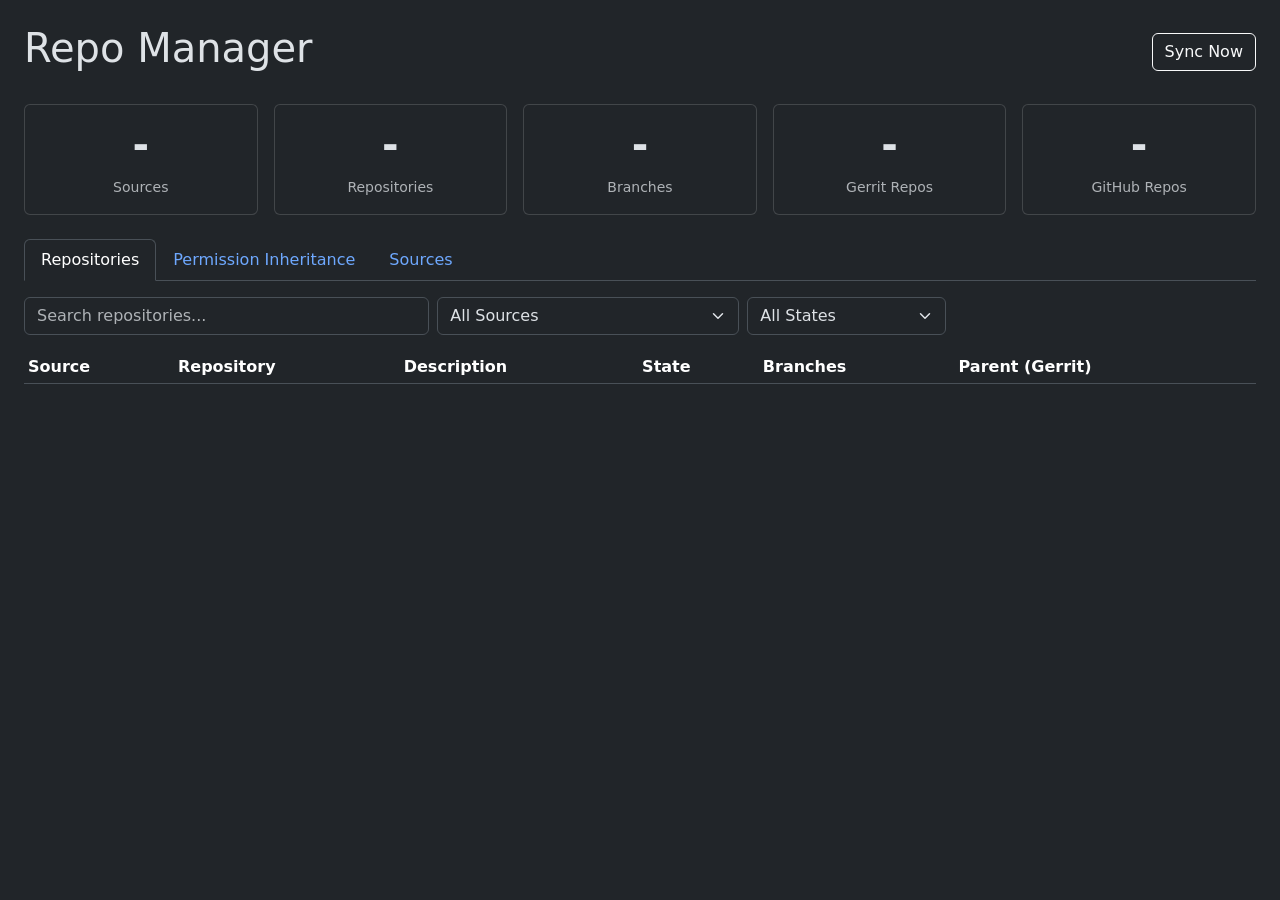
==== repo-manager/app/templates/index.html @ f1fc72f3 "refactor: rename gerrit-manager to repo-manager Gerrit뿐 아니라 GitHub도 관리하므로 범용적인 이름으로 변경. 폴더명, 컨테이너명, " ====
<!DOCTYPE html>
<html lang="ko" data-bs-theme="dark">
<head>
    <meta charset="UTF-8">
    <meta name="viewport" content="width=device-width, initial-scale=1.0">
    <title>Repo Manager</title>
    <link href="https://cdn.jsdelivr.net/npm/bootstrap@5.3.3/dist/css/bootstrap.min.css" rel="stylesheet">
    <style>
        .badge-gerrit { background-color: #4caf50; }
        .badge-github { background-color: #333; }
        .badge-ACTIVE { background-color: #198754; }
        .badge-READ_ONLY { background-color: #ffc107; color: #000; }
        .badge-HIDDEN { background-color: #6c757d; }
        .badge-ARCHIVED { background-color: #6c757d; }
        .repo-row { cursor: pointer; }
        .repo-row:hover { background-color: rgba(255,255,255,0.05); }
        .detail-panel { display: none; }
        .tree-node { margin-left: 24px; }
        .sync-btn:disabled { opacity: 0.6; }
        #stats .stat-card { text-align: center; }
        #stats .stat-card h2 { font-size: 2.5rem; font-weight: bold; }
    </style>
</head>
<body>
<div class="container-fluid p-4">
    <div class="d-flex justify-content-between align-items-center mb-4">
        <h1>Repo Manager</h1>
        <div>
            <button class="btn btn-outline-light sync-btn" onclick="triggerSync()">
                Sync Now
            </button>
        </div>
    </div>

    <!-- Stats -->
    <div id="stats" class="row g-3 mb-4">
        <div class="col"><div class="card stat-card p-3"><h2 id="stat-sources">-</h2><small class="text-muted">Sources</small></div></div>
        <div class="col"><div class="card stat-card p-3"><h2 id="stat-repos">-</h2><small class="text-muted">Repositories</small></div></div>
        <div class="col"><div class="card stat-card p-3"><h2 id="stat-branches">-</h2><small class="text-muted">Branches</small></div></div>
        <div class="col"><div class="card stat-card p-3"><h2 id="stat-gerrit">-</h2><small class="text-muted">Gerrit Repos</small></div></div>
        <div class="col"><div class="card stat-card p-3"><h2 id="stat-github">-</h2><small class="text-muted">GitHub Repos</small></div></div>
    </div>

    <!-- Tabs -->
    <ul class="nav nav-tabs mb-3" role="tablist">
        <li class="nav-item">
            <a class="nav-link active" data-bs-toggle="tab" href="#tab-repos">Repositories</a>
        </li>
        <li class="nav-item">
            <a class="nav-link" data-bs-toggle="tab" href="#tab-inheritance">Permission Inheritance</a>
        </li>
        <li class="nav-item">
            <a class="nav-link" data-bs-toggle="tab" href="#tab-sources">Sources</a>
        </li>
    </ul>

    <div class="tab-content">
        <!-- Repositories Tab -->
        <div class="tab-pane fade show active" id="tab-repos">
            <div class="row g-2 mb-3">
                <div class="col-md-4">
                    <input type="text" id="search" class="form-control" placeholder="Search repositories...">
                </div>
                <div class="col-md-3">
                    <select id="filter-source" class="form-select">
                        <option value="">All Sources</option>
                    </select>
                </div>
                <div class="col-md-2">
                    <select id="filter-state" class="form-select">
                        <option value="">All States</option>
                        <option value="ACTIVE">ACTIVE</option>
                        <option value="READ_ONLY">READ_ONLY</option>
                        <option value="HIDDEN">HIDDEN</option>
                        <option value="ARCHIVED">ARCHIVED</option>
                    </select>
                </div>
                <div class="col-md-3 text-end">
                    <span id="repo-count" class="text-muted"></span>
                </div>
            </div>
            <div class="table-responsive">
                <table class="table table-sm">
                    <thead>
                        <tr>
                            <th>Source</th>
                            <th>Repository</th>
                            <th>Description</th>
                            <th>State</th>
                            <th>Branches</th>
                            <th>Parent (Gerrit)</th>
                        </tr>
                    </thead>
                    <tbody id="repo-table"></tbody>
                </table>
            </div>
        </div>

        <!-- Inheritance Tab -->
        <div class="tab-pane fade" id="tab-inheritance">
            <div class="mb-3">
                <select id="inheritance-source" class="form-select w-auto">
                    <option value="">All Gerrit Instances</option>
                </select>
            </div>
            <div id="inheritance-tree" class="font-monospace"></div>
        </div>

        <!-- Sources Tab -->
        <div class="tab-pane fade" id="tab-sources">
            <div class="table-responsive">
                <table class="table">
                    <thead>
                        <tr><th>Name</th><th>Type</th><th>URL</th><th>Repos</th><th>Last Synced</th></tr>
                    </thead>
                    <tbody id="source-table"></tbody>
                </table>
            </div>
        </div>
    </div>

    <!-- Detail Modal -->
    <div class="modal fade" id="repoModal" tabindex="-1">
        <div class="modal-dialog modal-lg">
            <div class="modal-content">
                <div class="modal-header">
                    <h5 class="modal-title" id="modal-title"></h5>
                    <button type="button" class="btn-close" data-bs-dismiss="modal"></button>
                </div>
                <div class="modal-body" id="modal-body"></div>
            </div>
        </div>
    </div>
</div>

<script src="https://cdn.jsdelivr.net/npm/bootstrap@5.3.3/dist/js/bootstrap.bundle.min.js"></script>
<script>
const API = '/api';

async function fetchJSON(url) {
    const resp = await fetch(url);
    return resp.json();
}

async function loadStats() {
    const s = await fetchJSON(`${API}/stats`);
    document.getElementById('stat-sources').textContent = s.total_sources;
    document.getElementById('stat-repos').textContent = s.total_repos;
    document.getElementById('stat-branches').textContent = s.total_branches;
    document.getElementById('stat-gerrit').textContent = s.gerrit_repos;
    document.getElementById('stat-github').textContent = s.github_repos;
}

async function loadSources() {
    const sources = await fetchJSON(`${API}/sources`);
    const select = document.getElementById('filter-source');
    const inhSelect = document.getElementById('inheritance-source');
    sources.forEach(s => {
        select.innerHTML += `<option value="${s.id}">${s.name} (${s.source_type})</option>`;
        if (s.source_type === 'gerrit') {
            inhSelect.innerHTML += `<option value="${s.id}">${s.name}</option>`;
        }
    });
    // Sources table
    const tbody = document.getElementById('source-table');
    tbody.innerHTML = sources.map(s => `
        <tr>
            <td>${s.name}</td>
            <td><span class="badge badge-${s.source_type}">${s.source_type}</span></td>
            <td><a href="${s.url}" target="_blank">${s.url}</a></td>
            <td>${s.repo_count}</td>
            <td>${s.last_synced ? new Date(s.last_synced).toLocaleString() : 'Never'}</td>
        </tr>
    `).join('');
}

async function loadRepos() {
    const search = document.getElementById('search').value;
    const sourceId = document.getElementById('filter-source').value;
    const state = document.getElementById('filter-state').value;
    let url = `${API}/repositories?`;
    if (search) url += `search=${encodeURIComponent(search)}&`;
    if (sourceId) url += `source_id=${sourceId}&`;
    if (state) url += `state=${state}&`;

    const repos = await fetchJSON(url);
    document.getElementById('repo-count').textContent = `${repos.length} repositories`;
    const tbody = document.getElementById('repo-table');
    tbody.innerHTML = repos.map(r => `
        <tr class="repo-row" onclick="showDetail(${r.id})">
            <td><span class="badge badge-${r.source_type}">${r.source_name}</span></td>
            <td>${r.web_url ? `<a href="${r.web_url}" target="_blank" onclick="event.stopPropagation()">${r.name}</a>` : r.name}</td>
            <td class="text-muted">${(r.description || '').substring(0, 80)}</td>
            <td><span class="badge badge-${r.state}">${r.state}</span></td>
            <td>${r.branch_count}</td>
            <td>${r.parent_project || ''}</td>
        </tr>
    `).join('');
}

async function showDetail(id) {
    const r = await fetchJSON(`${API}/repositories/${id}`);
    document.getElementById('modal-title').textContent = r.name;
    let html = `
        <div class="row mb-3">
            <div class="col-md-6">
                <strong>Source:</strong> ${r.source_name} (${r.source_type})<br>
                <strong>State:</strong> <span class="badge badge-${r.state}">${r.state}</span><br>
                ${r.web_url ? `<strong>URL:</strong> <a href="${r.web_url}" target="_blank">${r.web_url}</a><br>` : ''}
                ${r.parent_project ? `<strong>Inherits from:</strong> ${r.parent_project}<br>` : ''}
                ${r.description ? `<strong>Description:</strong> ${r.description}<br>` : ''}
            </div>
        </div>
        <h6>Branches (${r.branches.length})</h6>
        <table class="table table-sm">
            <thead><tr><th>Branch</th><th>Revision</th></tr></thead>
            <tbody>${r.branches.map(b => `<tr><td>${b.name}</td><td><code>${b.revision}</code></td></tr>`).join('')}</tbody>
        </table>
    `;
    if (r.permissions && r.permissions.length > 0) {
        html += `
            <h6>Permissions (${r.permissions.length})</h6>
            <table class="table table-sm">
                <thead><tr><th>Ref</th><th>Permission</th><th>Group</th><th>Action</th></tr></thead>
                <tbody>${r.permissions.map(p => `
                    <tr>
                        <td><code>${p.ref_pattern}</code></td>
                        <td>${p.permission_name}</td>
                        <td>${p.group_name}</td>
                        <td><span class="badge ${p.action === 'ALLOW' ? 'bg-success' : p.action === 'DENY' ? 'bg-danger' : 'bg-warning'}">${p.action}</span></td>
                    </tr>
                `).join('')}</tbody>
            </table>
        `;
    }
    document.getElementById('modal-body').innerHTML = html;
    new bootstrap.Modal(document.getElementById('repoModal')).show();
}

async function loadInheritance() {
    const sourceId = document.getElementById('inheritance-source').value;
    let url = `${API}/inheritance`;
    if (sourceId) url += `?source_id=${sourceId}`;
    const tree = await fetchJSON(url);
    const container = document.getElementById('inheritance-tree');

    if (Object.keys(tree).length === 0) {
        container.innerHTML = '<p class="text-muted">No Gerrit data available. Run a sync first.</p>';
        return;
    }

    function renderNode(name, depth) {
        let html = `<div style="margin-left:${depth * 24}px; padding: 2px 0;">`;
        html += depth === 0
            ? `<strong>${name}</strong>`
            : `<span class="text-muted">|--</span> ${name}`;
        html += '</div>';
        const children = tree[name] || [];
        children.sort((a, b) => a.name.localeCompare(b.name));
        for (const child of children) {
            html += renderNode(child.name, depth + 1);
        }
        return html;
    }

    let html = '';
    const roots = tree['(root)'] || tree['All-Projects'] || [];
    if (roots.length > 0) {
        const rootKey = tree['(root)'] ? '(root)' : 'All-Projects';
        html = renderNode(rootKey, 0);
    } else {
        for (const key of Object.keys(tree).sort()) {
            html += renderNode(key, 0);
        }
    }
    container.innerHTML = html;
}

async function triggerSync() {
    const btn = document.querySelector('.sync-btn');
    btn.disabled = true;
    btn.textContent = 'Syncing...';
    try {
        await fetch(`${API}/sync`, { method: 'POST' });
        await Promise.all([loadStats(), loadRepos(), loadSources(), loadInheritance()]);
    } catch (e) {
        alert('Sync failed: ' + e.message);
    }
    btn.disabled = false;
    btn.textContent = 'Sync Now';
}

// Debounced search
let searchTimeout;
document.getElementById('search').addEventListener('input', () => {
    clearTimeout(searchTimeout);
    searchTimeout = setTimeout(loadRepos, 300);
});
document.getElementById('filter-source').addEventListener('change', loadRepos);
document.getElementById('filter-state').addEventListener('change', loadRepos);
document.getElementById('inheritance-source').addEventListener('change', loadInheritance);

// Init
Promise.all([loadStats(), loadSources(), loadRepos(), loadInheritance()]);
</script>
</body>
</html>
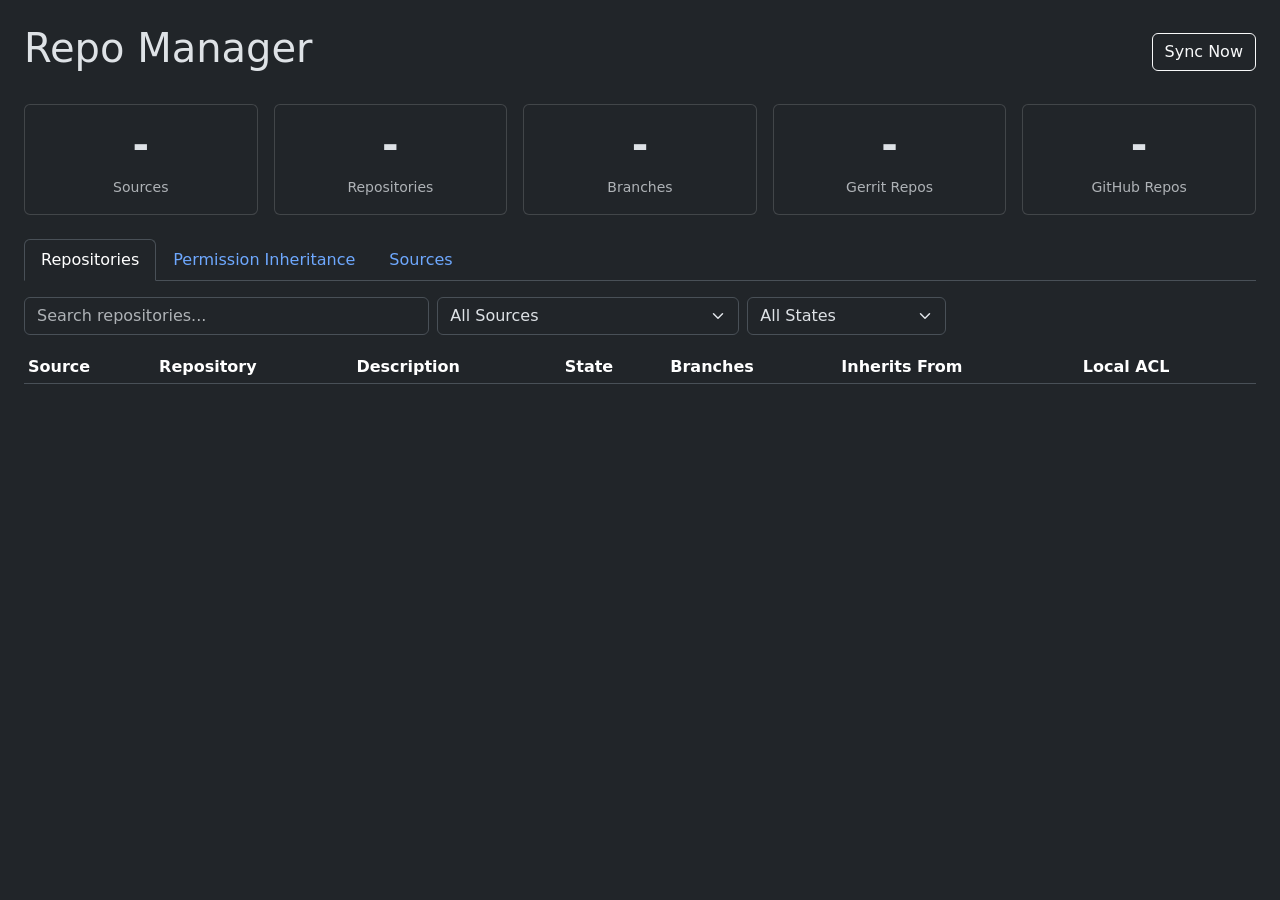
==== commit e355f053: "feat(repo-manager): add permission inheritance chain and local ACL indicator 레포 목록에 Local ACL 컬럼(O/X" ====
--- a/repo-manager/app/templates/index.html
+++ b/repo-manager/app/templates/index.html
@@ -33,13 +33,16 @@
     </div>
 
     <!-- Stats -->
-    <div id="stats" class="row g-3 mb-4">
+    <div id="stats" class="row g-3 mb-3">
         <div class="col"><div class="card stat-card p-3"><h2 id="stat-sources">-</h2><small class="text-muted">Sources</small></div></div>
         <div class="col"><div class="card stat-card p-3"><h2 id="stat-repos">-</h2><small class="text-muted">Repositories</small></div></div>
         <div class="col"><div class="card stat-card p-3"><h2 id="stat-branches">-</h2><small class="text-muted">Branches</small></div></div>
         <div class="col"><div class="card stat-card p-3"><h2 id="stat-gerrit">-</h2><small class="text-muted">Gerrit Repos</small></div></div>
         <div class="col"><div class="card stat-card p-3"><h2 id="stat-github">-</h2><small class="text-muted">GitHub Repos</small></div></div>
     </div>
+
+    <!-- Per-source Stats -->
+    <div id="per-source-stats" class="row g-3 mb-4"></div>
 
     <!-- Tabs -->
     <ul class="nav nav-tabs mb-3" role="tablist">
@@ -88,7 +91,8 @@
                             <th>Description</th>
                             <th>State</th>
                             <th>Branches</th>
-                            <th>Parent (Gerrit)</th>
+                            <th>Inherits From</th>
+                            <th>Local ACL</th>
                         </tr>
                     </thead>
                     <tbody id="repo-table"></tbody>
@@ -149,6 +153,30 @@
     document.getElementById('stat-branches').textContent = s.total_branches;
     document.getElementById('stat-gerrit').textContent = s.gerrit_repos;
     document.getElementById('stat-github').textContent = s.github_repos;
+
+    // Per-source cards
+    const container = document.getElementById('per-source-stats');
+    container.innerHTML = (s.per_source || []).map(ps => `
+        <div class="col-md-3">
+            <div class="card p-3">
+                <div class="d-flex justify-content-between align-items-center mb-2">
+                    <strong>${ps.name}</strong>
+                    <span class="badge badge-${ps.source_type}">${ps.source_type}</span>
+                </div>
+                <div class="row text-center">
+                    <div class="col-6">
+                        <h4 class="mb-0">${ps.repo_count}</h4>
+                        <small class="text-muted">Repos</small>
+                    </div>
+                    <div class="col-6">
+                        <h4 class="mb-0">${ps.branch_count}</h4>
+                        <small class="text-muted">Branches</small>
+                    </div>
+                </div>
+                <small class="text-muted mt-2 d-block">Synced: ${ps.last_synced ? new Date(ps.last_synced).toLocaleString() : 'Never'}</small>
+            </div>
+        </div>
+    `).join('');
 }
 
 async function loadSources() {
@@ -194,6 +222,7 @@
             <td><span class="badge badge-${r.state}">${r.state}</span></td>
             <td>${r.branch_count}</td>
             <td>${r.parent_project || ''}</td>
+            <td class="text-center">${r.source_type === 'gerrit' ? (r.has_local_permissions ? '<span class="text-warning fw-bold">O</span>' : '<span class="text-muted">X</span>') : ''}</td>
         </tr>
     `).join('');
 }
@@ -217,7 +246,38 @@
             <tbody>${r.branches.map(b => `<tr><td>${b.name}</td><td><code>${b.revision}</code></td></tr>`).join('')}</tbody>
         </table>
     `;
-    if (r.permissions && r.permissions.length > 0) {
+    // Inheritance chain (Gerrit only)
+    if (r.inheritance_chain && r.inheritance_chain.length > 0) {
+        html += `<h6>Permission Inheritance Chain</h6>`;
+        html += `<div class="mb-2 text-muted small">${r.inheritance_chain.map(c => c.project).join(' &larr; ')}</div>`;
+        for (const node of r.inheritance_chain) {
+            const label = node.is_self ? `<strong>${node.project}</strong> (this)` : node.project;
+            const hasPerms = node.permissions.length > 0;
+            html += `<div class="card mb-2"><div class="card-body p-2">`;
+            html += `<div class="d-flex justify-content-between align-items-center mb-1">`;
+            html += `<span>${label}</span>`;
+            html += hasPerms
+                ? `<span class="text-warning fw-bold">O (${node.permissions.length})</span>`
+                : `<span class="text-muted">X</span>`;
+            html += `</div>`;
+            if (hasPerms) {
+                html += `
+                    <table class="table table-sm mb-0">
+                        <thead><tr><th>Ref</th><th>Permission</th><th>Group</th><th>Action</th></tr></thead>
+                        <tbody>${node.permissions.map(p => `
+                            <tr>
+                                <td><code>${p.ref_pattern}</code></td>
+                                <td>${p.permission_name}</td>
+                                <td>${p.group_name}</td>
+                                <td><span class="badge ${p.action === 'ALLOW' ? 'bg-success' : p.action === 'DENY' ? 'bg-danger' : 'bg-warning'}">${p.action}</span></td>
+                            </tr>
+                        `).join('')}</tbody>
+                    </table>
+                `;
+            }
+            html += `</div></div>`;
+        }
+    } else if (r.permissions && r.permissions.length > 0) {
         html += `
             <h6>Permissions (${r.permissions.length})</h6>
             <table class="table table-sm">
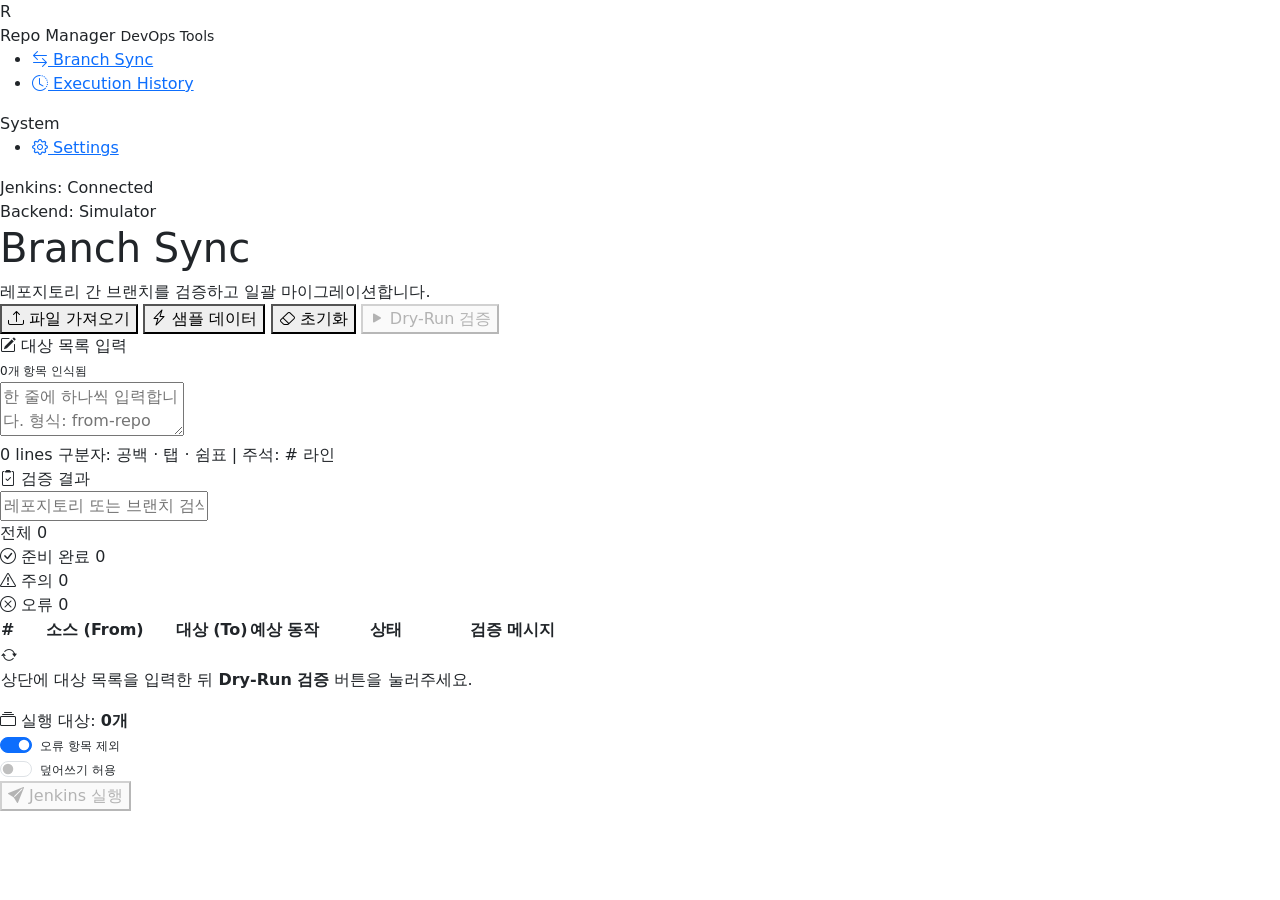
==== commit 53cc4ff6: "feat(repo-manager): add branch migration & sync pipeline UI 기존 Gerrit/GitHub 대시보드를 대체하는 새로운 Branch S" ====
--- a/repo-manager/app/templates/index.html
+++ b/repo-manager/app/templates/index.html
@@ -1,367 +1,265 @@
 <!DOCTYPE html>
-<html lang="ko" data-bs-theme="dark">
+<html lang="ko">
 <head>
-    <meta charset="UTF-8">
-    <meta name="viewport" content="width=device-width, initial-scale=1.0">
-    <title>Repo Manager</title>
-    <link href="https://cdn.jsdelivr.net/npm/bootstrap@5.3.3/dist/css/bootstrap.min.css" rel="stylesheet">
-    <style>
-        .badge-gerrit { background-color: #4caf50; }
-        .badge-github { background-color: #333; }
-        .badge-ACTIVE { background-color: #198754; }
-        .badge-READ_ONLY { background-color: #ffc107; color: #000; }
-        .badge-HIDDEN { background-color: #6c757d; }
-        .badge-ARCHIVED { background-color: #6c757d; }
-        .repo-row { cursor: pointer; }
-        .repo-row:hover { background-color: rgba(255,255,255,0.05); }
-        .detail-panel { display: none; }
-        .tree-node { margin-left: 24px; }
-        .sync-btn:disabled { opacity: 0.6; }
-        #stats .stat-card { text-align: center; }
-        #stats .stat-card h2 { font-size: 2.5rem; font-weight: bold; }
-    </style>
+  <meta charset="UTF-8">
+  <meta name="viewport" content="width=device-width, initial-scale=1.0">
+  <title>Repo Manager — Branch Sync</title>
+  <link href="https://cdn.jsdelivr.net/npm/bootstrap@5.3.3/dist/css/bootstrap.min.css" rel="stylesheet">
+  <link href="https://cdn.jsdelivr.net/npm/bootstrap-icons@1.11.3/font/bootstrap-icons.min.css" rel="stylesheet">
+  <link rel="stylesheet" href="/static/css/style.css">
 </head>
 <body>
-<div class="container-fluid p-4">
-    <div class="d-flex justify-content-between align-items-center mb-4">
-        <h1>Repo Manager</h1>
-        <div>
-            <button class="btn btn-outline-light sync-btn" onclick="triggerSync()">
-                Sync Now
-            </button>
-        </div>
-    </div>
-
-    <!-- Stats -->
-    <div id="stats" class="row g-3 mb-3">
-        <div class="col"><div class="card stat-card p-3"><h2 id="stat-sources">-</h2><small class="text-muted">Sources</small></div></div>
-        <div class="col"><div class="card stat-card p-3"><h2 id="stat-repos">-</h2><small class="text-muted">Repositories</small></div></div>
-        <div class="col"><div class="card stat-card p-3"><h2 id="stat-branches">-</h2><small class="text-muted">Branches</small></div></div>
-        <div class="col"><div class="card stat-card p-3"><h2 id="stat-gerrit">-</h2><small class="text-muted">Gerrit Repos</small></div></div>
-        <div class="col"><div class="card stat-card p-3"><h2 id="stat-github">-</h2><small class="text-muted">GitHub Repos</small></div></div>
-    </div>
-
-    <!-- Per-source Stats -->
-    <div id="per-source-stats" class="row g-3 mb-4"></div>
-
-    <!-- Tabs -->
-    <ul class="nav nav-tabs mb-3" role="tablist">
-        <li class="nav-item">
-            <a class="nav-link active" data-bs-toggle="tab" href="#tab-repos">Repositories</a>
-        </li>
-        <li class="nav-item">
-            <a class="nav-link" data-bs-toggle="tab" href="#tab-inheritance">Permission Inheritance</a>
-        </li>
-        <li class="nav-item">
-            <a class="nav-link" data-bs-toggle="tab" href="#tab-sources">Sources</a>
-        </li>
+
+  <!-- Sidebar -->
+  <aside class="app-sidebar">
+    <div class="sidebar-brand">
+      <div class="brand-icon">R</div>
+      <div class="brand-name">
+        Repo Manager
+        <small>DevOps Tools</small>
+      </div>
+    </div>
+
+    <ul class="sidebar-nav">
+      <li><a href="#" class="active"><i class="bi bi-arrow-left-right"></i> Branch Sync</a></li>
+      <li><a href="#" id="btnViewHistory"><i class="bi bi-clock-history"></i> Execution History</a></li>
     </ul>
 
-    <div class="tab-content">
-        <!-- Repositories Tab -->
-        <div class="tab-pane fade show active" id="tab-repos">
-            <div class="row g-2 mb-3">
-                <div class="col-md-4">
-                    <input type="text" id="search" class="form-control" placeholder="Search repositories...">
-                </div>
-                <div class="col-md-3">
-                    <select id="filter-source" class="form-select">
-                        <option value="">All Sources</option>
-                    </select>
-                </div>
-                <div class="col-md-2">
-                    <select id="filter-state" class="form-select">
-                        <option value="">All States</option>
-                        <option value="ACTIVE">ACTIVE</option>
-                        <option value="READ_ONLY">READ_ONLY</option>
-                        <option value="HIDDEN">HIDDEN</option>
-                        <option value="ARCHIVED">ARCHIVED</option>
-                    </select>
-                </div>
-                <div class="col-md-3 text-end">
-                    <span id="repo-count" class="text-muted"></span>
-                </div>
-            </div>
-            <div class="table-responsive">
-                <table class="table table-sm">
-                    <thead>
-                        <tr>
-                            <th>Source</th>
-                            <th>Repository</th>
-                            <th>Description</th>
-                            <th>State</th>
-                            <th>Branches</th>
-                            <th>Inherits From</th>
-                            <th>Local ACL</th>
-                        </tr>
-                    </thead>
-                    <tbody id="repo-table"></tbody>
-                </table>
-            </div>
-        </div>
-
-        <!-- Inheritance Tab -->
-        <div class="tab-pane fade" id="tab-inheritance">
-            <div class="mb-3">
-                <select id="inheritance-source" class="form-select w-auto">
-                    <option value="">All Gerrit Instances</option>
-                </select>
-            </div>
-            <div id="inheritance-tree" class="font-monospace"></div>
-        </div>
-
-        <!-- Sources Tab -->
-        <div class="tab-pane fade" id="tab-sources">
-            <div class="table-responsive">
-                <table class="table">
-                    <thead>
-                        <tr><th>Name</th><th>Type</th><th>URL</th><th>Repos</th><th>Last Synced</th></tr>
-                    </thead>
-                    <tbody id="source-table"></tbody>
-                </table>
-            </div>
-        </div>
-    </div>
-
-    <!-- Detail Modal -->
-    <div class="modal fade" id="repoModal" tabindex="-1">
-        <div class="modal-dialog modal-lg">
-            <div class="modal-content">
-                <div class="modal-header">
-                    <h5 class="modal-title" id="modal-title"></h5>
-                    <button type="button" class="btn-close" data-bs-dismiss="modal"></button>
-                </div>
-                <div class="modal-body" id="modal-body"></div>
-            </div>
-        </div>
-    </div>
-</div>
-
-<script src="https://cdn.jsdelivr.net/npm/bootstrap@5.3.3/dist/js/bootstrap.bundle.min.js"></script>
-<script>
-const API = '/api';
-
-async function fetchJSON(url) {
-    const resp = await fetch(url);
-    return resp.json();
-}
-
-async function loadStats() {
-    const s = await fetchJSON(`${API}/stats`);
-    document.getElementById('stat-sources').textContent = s.total_sources;
-    document.getElementById('stat-repos').textContent = s.total_repos;
-    document.getElementById('stat-branches').textContent = s.total_branches;
-    document.getElementById('stat-gerrit').textContent = s.gerrit_repos;
-    document.getElementById('stat-github').textContent = s.github_repos;
-
-    // Per-source cards
-    const container = document.getElementById('per-source-stats');
-    container.innerHTML = (s.per_source || []).map(ps => `
-        <div class="col-md-3">
-            <div class="card p-3">
-                <div class="d-flex justify-content-between align-items-center mb-2">
-                    <strong>${ps.name}</strong>
-                    <span class="badge badge-${ps.source_type}">${ps.source_type}</span>
-                </div>
-                <div class="row text-center">
-                    <div class="col-6">
-                        <h4 class="mb-0">${ps.repo_count}</h4>
-                        <small class="text-muted">Repos</small>
-                    </div>
-                    <div class="col-6">
-                        <h4 class="mb-0">${ps.branch_count}</h4>
-                        <small class="text-muted">Branches</small>
-                    </div>
-                </div>
-                <small class="text-muted mt-2 d-block">Synced: ${ps.last_synced ? new Date(ps.last_synced).toLocaleString() : 'Never'}</small>
-            </div>
-        </div>
-    `).join('');
-}
-
-async function loadSources() {
-    const sources = await fetchJSON(`${API}/sources`);
-    const select = document.getElementById('filter-source');
-    const inhSelect = document.getElementById('inheritance-source');
-    sources.forEach(s => {
-        select.innerHTML += `<option value="${s.id}">${s.name} (${s.source_type})</option>`;
-        if (s.source_type === 'gerrit') {
-            inhSelect.innerHTML += `<option value="${s.id}">${s.name}</option>`;
-        }
-    });
-    // Sources table
-    const tbody = document.getElementById('source-table');
-    tbody.innerHTML = sources.map(s => `
-        <tr>
-            <td>${s.name}</td>
-            <td><span class="badge badge-${s.source_type}">${s.source_type}</span></td>
-            <td><a href="${s.url}" target="_blank">${s.url}</a></td>
-            <td>${s.repo_count}</td>
-            <td>${s.last_synced ? new Date(s.last_synced).toLocaleString() : 'Never'}</td>
-        </tr>
-    `).join('');
-}
-
-async function loadRepos() {
-    const search = document.getElementById('search').value;
-    const sourceId = document.getElementById('filter-source').value;
-    const state = document.getElementById('filter-state').value;
-    let url = `${API}/repositories?`;
-    if (search) url += `search=${encodeURIComponent(search)}&`;
-    if (sourceId) url += `source_id=${sourceId}&`;
-    if (state) url += `state=${state}&`;
-
-    const repos = await fetchJSON(url);
-    document.getElementById('repo-count').textContent = `${repos.length} repositories`;
-    const tbody = document.getElementById('repo-table');
-    tbody.innerHTML = repos.map(r => `
-        <tr class="repo-row" onclick="showDetail(${r.id})">
-            <td><span class="badge badge-${r.source_type}">${r.source_name}</span></td>
-            <td>${r.web_url ? `<a href="${r.web_url}" target="_blank" onclick="event.stopPropagation()">${r.name}</a>` : r.name}</td>
-            <td class="text-muted">${(r.description || '').substring(0, 80)}</td>
-            <td><span class="badge badge-${r.state}">${r.state}</span></td>
-            <td>${r.branch_count}</td>
-            <td>${r.parent_project || ''}</td>
-            <td class="text-center">${r.source_type === 'gerrit' ? (r.has_local_permissions ? '<span class="text-warning fw-bold">O</span>' : '<span class="text-muted">X</span>') : ''}</td>
-        </tr>
-    `).join('');
-}
-
-async function showDetail(id) {
-    const r = await fetchJSON(`${API}/repositories/${id}`);
-    document.getElementById('modal-title').textContent = r.name;
-    let html = `
-        <div class="row mb-3">
-            <div class="col-md-6">
-                <strong>Source:</strong> ${r.source_name} (${r.source_type})<br>
-                <strong>State:</strong> <span class="badge badge-${r.state}">${r.state}</span><br>
-                ${r.web_url ? `<strong>URL:</strong> <a href="${r.web_url}" target="_blank">${r.web_url}</a><br>` : ''}
-                ${r.parent_project ? `<strong>Inherits from:</strong> ${r.parent_project}<br>` : ''}
-                ${r.description ? `<strong>Description:</strong> ${r.description}<br>` : ''}
-            </div>
-        </div>
-        <h6>Branches (${r.branches.length})</h6>
-        <table class="table table-sm">
-            <thead><tr><th>Branch</th><th>Revision</th></tr></thead>
-            <tbody>${r.branches.map(b => `<tr><td>${b.name}</td><td><code>${b.revision}</code></td></tr>`).join('')}</tbody>
-        </table>
-    `;
-    // Inheritance chain (Gerrit only)
-    if (r.inheritance_chain && r.inheritance_chain.length > 0) {
-        html += `<h6>Permission Inheritance Chain</h6>`;
-        html += `<div class="mb-2 text-muted small">${r.inheritance_chain.map(c => c.project).join(' &larr; ')}</div>`;
-        for (const node of r.inheritance_chain) {
-            const label = node.is_self ? `<strong>${node.project}</strong> (this)` : node.project;
-            const hasPerms = node.permissions.length > 0;
-            html += `<div class="card mb-2"><div class="card-body p-2">`;
-            html += `<div class="d-flex justify-content-between align-items-center mb-1">`;
-            html += `<span>${label}</span>`;
-            html += hasPerms
-                ? `<span class="text-warning fw-bold">O (${node.permissions.length})</span>`
-                : `<span class="text-muted">X</span>`;
-            html += `</div>`;
-            if (hasPerms) {
-                html += `
-                    <table class="table table-sm mb-0">
-                        <thead><tr><th>Ref</th><th>Permission</th><th>Group</th><th>Action</th></tr></thead>
-                        <tbody>${node.permissions.map(p => `
-                            <tr>
-                                <td><code>${p.ref_pattern}</code></td>
-                                <td>${p.permission_name}</td>
-                                <td>${p.group_name}</td>
-                                <td><span class="badge ${p.action === 'ALLOW' ? 'bg-success' : p.action === 'DENY' ? 'bg-danger' : 'bg-warning'}">${p.action}</span></td>
-                            </tr>
-                        `).join('')}</tbody>
-                    </table>
-                `;
-            }
-            html += `</div></div>`;
-        }
-    } else if (r.permissions && r.permissions.length > 0) {
-        html += `
-            <h6>Permissions (${r.permissions.length})</h6>
-            <table class="table table-sm">
-                <thead><tr><th>Ref</th><th>Permission</th><th>Group</th><th>Action</th></tr></thead>
-                <tbody>${r.permissions.map(p => `
-                    <tr>
-                        <td><code>${p.ref_pattern}</code></td>
-                        <td>${p.permission_name}</td>
-                        <td>${p.group_name}</td>
-                        <td><span class="badge ${p.action === 'ALLOW' ? 'bg-success' : p.action === 'DENY' ? 'bg-danger' : 'bg-warning'}">${p.action}</span></td>
-                    </tr>
-                `).join('')}</tbody>
-            </table>
-        `;
-    }
-    document.getElementById('modal-body').innerHTML = html;
-    new bootstrap.Modal(document.getElementById('repoModal')).show();
-}
-
-async function loadInheritance() {
-    const sourceId = document.getElementById('inheritance-source').value;
-    let url = `${API}/inheritance`;
-    if (sourceId) url += `?source_id=${sourceId}`;
-    const tree = await fetchJSON(url);
-    const container = document.getElementById('inheritance-tree');
-
-    if (Object.keys(tree).length === 0) {
-        container.innerHTML = '<p class="text-muted">No Gerrit data available. Run a sync first.</p>';
-        return;
-    }
-
-    function renderNode(name, depth) {
-        let html = `<div style="margin-left:${depth * 24}px; padding: 2px 0;">`;
-        html += depth === 0
-            ? `<strong>${name}</strong>`
-            : `<span class="text-muted">|--</span> ${name}`;
-        html += '</div>';
-        const children = tree[name] || [];
-        children.sort((a, b) => a.name.localeCompare(b.name));
-        for (const child of children) {
-            html += renderNode(child.name, depth + 1);
-        }
-        return html;
-    }
-
-    let html = '';
-    const roots = tree['(root)'] || tree['All-Projects'] || [];
-    if (roots.length > 0) {
-        const rootKey = tree['(root)'] ? '(root)' : 'All-Projects';
-        html = renderNode(rootKey, 0);
-    } else {
-        for (const key of Object.keys(tree).sort()) {
-            html += renderNode(key, 0);
-        }
-    }
-    container.innerHTML = html;
-}
-
-async function triggerSync() {
-    const btn = document.querySelector('.sync-btn');
-    btn.disabled = true;
-    btn.textContent = 'Syncing...';
-    try {
-        await fetch(`${API}/sync`, { method: 'POST' });
-        await Promise.all([loadStats(), loadRepos(), loadSources(), loadInheritance()]);
-    } catch (e) {
-        alert('Sync failed: ' + e.message);
-    }
-    btn.disabled = false;
-    btn.textContent = 'Sync Now';
-}
-
-// Debounced search
-let searchTimeout;
-document.getElementById('search').addEventListener('input', () => {
-    clearTimeout(searchTimeout);
-    searchTimeout = setTimeout(loadRepos, 300);
-});
-document.getElementById('filter-source').addEventListener('change', loadRepos);
-document.getElementById('filter-state').addEventListener('change', loadRepos);
-document.getElementById('inheritance-source').addEventListener('change', loadInheritance);
-
-// Init
-Promise.all([loadStats(), loadSources(), loadRepos(), loadInheritance()]);
-</script>
+    <div class="sidebar-section-label">System</div>
+    <ul class="sidebar-nav">
+      <li><a href="#"><i class="bi bi-gear"></i> Settings</a></li>
+    </ul>
+
+    <div class="sidebar-footer">
+      <div class="status-row" id="jenkinsPill">
+        <span class="status-dot"></span>
+        <span>Jenkins: Connected</span>
+      </div>
+      <div class="status-row" id="repoScopePill">
+        <span class="status-dot offline"></span>
+        <span>Backend: Simulator</span>
+      </div>
+    </div>
+  </aside>
+
+  <!-- Main -->
+  <div class="main-content">
+
+    <!-- Top Bar -->
+    <header class="topbar">
+      <div class="page-heading">
+        <h1>Branch Sync</h1>
+        <span class="page-desc">레포지토리 간 브랜치를 검증하고 일괄 마이그레이션합니다.</span>
+      </div>
+      <div class="topbar-actions">
+        <input type="file" id="fileInput" accept=".txt,.csv,.tsv" style="display: none;">
+        <button id="btnUploadFile" class="btn-app sm"><i class="bi bi-upload"></i> 파일 가져오기</button>
+        <button id="btnLoadSample" class="btn-app sm"><i class="bi bi-lightning-charge"></i> 샘플 데이터</button>
+        <button id="btnClear" class="btn-app sm"><i class="bi bi-eraser"></i> 초기화</button>
+        <button id="btnDryRun" class="btn-app primary" disabled>
+          <i class="bi bi-play-fill"></i> Dry-Run 검증
+        </button>
+      </div>
+    </header>
+
+    <!-- Content -->
+    <div class="content-area">
+
+      <!-- Input Card -->
+      <div class="card-panel">
+        <div class="card-panel-header">
+          <div class="card-panel-title">
+            <i class="bi bi-pencil-square" style="color: var(--accent);"></i>
+            대상 목록 입력
+          </div>
+          <span style="font-size: 12px; color: var(--text-muted);" id="validLineBadge">0개 항목 인식됨</span>
+        </div>
+        <div class="card-panel-body">
+          <textarea
+            id="rawInput"
+            class="textarea-editor"
+            spellcheck="false"
+            placeholder="한 줄에 하나씩 입력합니다. 형식: from-repo from-branch to-repo to-branch&#10;&#10;예시:&#10;backend/auth-service main backend/auth-v2 main&#10;mobile/android release/2.4 mobile/android release/2.4"></textarea>
+          <div class="editor-footer-bar">
+            <span id="lineCountBadge">0 lines</span>
+            <span>구분자: 공백 · 탭 · 쉼표 | 주석: # 라인</span>
+          </div>
+        </div>
+      </div>
+
+      <!-- Results Card -->
+      <div class="card-panel" id="resultsCard">
+        <div class="card-panel-header">
+          <div class="card-panel-title">
+            <i class="bi bi-clipboard2-check" style="color: var(--green);"></i>
+            검증 결과
+          </div>
+          <input type="text" id="tableSearchInput" class="search-field" placeholder="레포지토리 또는 브랜치 검색...">
+        </div>
+
+        <!-- KPI Strip -->
+        <div class="kpi-strip">
+          <div class="kpi-chip active" data-filter="ALL">
+            전체 <span class="kpi-value" id="statTotal">0</span>
+          </div>
+          <div class="kpi-chip type-ready" data-filter="READY">
+            <i class="bi bi-check-circle"></i> 준비 완료 <span class="kpi-value" id="statReady">0</span>
+          </div>
+          <div class="kpi-chip type-warn" data-filter="WARNING">
+            <i class="bi bi-exclamation-triangle"></i> 주의 <span class="kpi-value" id="statWarning">0</span>
+          </div>
+          <div class="kpi-chip type-err" data-filter="ERROR">
+            <i class="bi bi-x-circle"></i> 오류 <span class="kpi-value" id="statError">0</span>
+          </div>
+        </div>
+
+        <!-- Table -->
+        <div style="overflow-x: auto;">
+          <table class="app-table">
+            <thead>
+              <tr>
+                <th style="width:45px">#</th>
+                <th>소스 (From)</th>
+                <th style="width:30px; text-align:center;"></th>
+                <th>대상 (To)</th>
+                <th style="width:120px">예상 동작</th>
+                <th style="width:100px">상태</th>
+                <th>검증 메시지</th>
+              </tr>
+            </thead>
+            <tbody id="resultsTableBody">
+              <tr>
+                <td colspan="7">
+                  <div class="empty-state">
+                    <i class="bi bi-arrow-repeat"></i>
+                    <p>상단에 대상 목록을 입력한 뒤 <strong>Dry-Run 검증</strong> 버튼을 눌러주세요.</p>
+                  </div>
+                </td>
+              </tr>
+            </tbody>
+          </table>
+        </div>
+      </div>
+
+      <!-- Execution Dock -->
+      <div class="execution-dock">
+        <div class="dock-info">
+          <div>
+            <i class="bi bi-collection" style="color: var(--accent);"></i>
+            실행 대상: <strong id="dockTargetSummary">0개</strong>
+          </div>
+          <div class="form-check form-switch mb-0">
+            <input class="form-check-input" type="checkbox" id="chkSkipErrors" checked>
+            <label class="form-check-label" for="chkSkipErrors" style="font-size:12px;">오류 항목 제외</label>
+          </div>
+          <div class="form-check form-switch mb-0">
+            <input class="form-check-input" type="checkbox" id="chkAllowOverwrite">
+            <label class="form-check-label" for="chkAllowOverwrite" style="font-size:12px;">덮어쓰기 허용</label>
+          </div>
+        </div>
+        <div class="dock-actions">
+          <button id="btnExecuteTrigger" class="btn-app success" disabled>
+            <i class="bi bi-send-fill"></i> Jenkins 실행
+          </button>
+        </div>
+      </div>
+
+    </div>
+  </div>
+
+  <!-- MODAL: Execute Confirm -->
+  <div class="modal fade modal-app" id="executeConfirmModal" tabindex="-1" aria-hidden="true">
+    <div class="modal-dialog modal-dialog-centered">
+      <div class="modal-content">
+        <div class="modal-header">
+          <h5 class="modal-title"><i class="bi bi-send-fill text-success me-2"></i>Jenkins 실행 확인</h5>
+          <button type="button" class="btn-close" data-bs-dismiss="modal"></button>
+        </div>
+        <div class="modal-body">
+          <p class="text-secondary mb-3" style="font-size:13px;">검증된 항목을 Jenkins 파이프라인으로 전송합니다.</p>
+          <div class="bg-light rounded p-3 mb-3" style="font-size:13px;">
+            <div class="d-flex justify-content-between mb-1">
+              <span class="text-muted">준비 완료 (Ready):</span>
+              <strong class="text-success" id="modalReadyCount">0</strong>
+            </div>
+            <div class="d-flex justify-content-between mb-1">
+              <span class="text-muted">주의 필요 (Warning):</span>
+              <strong class="text-warning" id="modalWarningCount">0</strong>
+            </div>
+          </div>
+          <div id="modalOverwriteWarning" class="alert alert-warning py-2 small" style="display:none;">
+            <i class="bi bi-exclamation-triangle-fill me-1"></i> 이미 존재하는 타겟 브랜치가 포함되어 있습니다.
+          </div>
+        </div>
+        <div class="modal-footer">
+          <button type="button" class="btn-app" data-bs-dismiss="modal">취소</button>
+          <button type="button" id="btnConfirmExecute" class="btn-app success">
+            <i class="bi bi-play-fill"></i> 실행 확인
+          </button>
+        </div>
+      </div>
+    </div>
+  </div>
+
+  <!-- MODAL: Execution Result -->
+  <div class="modal fade modal-app" id="executionResultModal" tabindex="-1" aria-hidden="true">
+    <div class="modal-dialog modal-dialog-centered">
+      <div class="modal-content">
+        <div class="modal-header">
+          <h5 class="modal-title"><i class="bi bi-check-circle-fill text-success me-2"></i>실행 요청 완료</h5>
+          <button type="button" class="btn-close" data-bs-dismiss="modal"></button>
+        </div>
+        <div class="modal-body">
+          <div class="bg-light rounded p-3 mb-3" style="font-size:13px; font-family: var(--font-mono);">
+            <div class="d-flex justify-content-between mb-1">
+              <span class="text-muted">실행 ID:</span>
+              <span id="execResultId">-</span>
+            </div>
+            <div class="d-flex justify-content-between mb-1">
+              <span class="text-muted">시각:</span>
+              <span id="execResultTimestamp">-</span>
+            </div>
+            <div class="d-flex justify-content-between mb-1">
+              <span class="text-muted">실행 대상:</span>
+              <span class="text-success fw-bold" id="execResultExecutedCount">0</span>
+            </div>
+            <div class="d-flex justify-content-between">
+              <span class="text-muted">상태:</span>
+              <span class="badge bg-success" id="execResultStatus">QUEUED</span>
+            </div>
+          </div>
+          <div class="d-grid">
+            <a id="execResultJenkinsLink" href="#" target="_blank" class="btn-app primary justify-content-center py-2">
+              <i class="bi bi-box-arrow-up-right"></i> Jenkins 콘솔 바로가기
+            </a>
+          </div>
+        </div>
+        <div class="modal-footer">
+          <button type="button" class="btn-app w-100 justify-content-center" data-bs-dismiss="modal">닫기</button>
+        </div>
+      </div>
+    </div>
+  </div>
+
+  <!-- MODAL: History -->
+  <div class="modal fade modal-app" id="historyModal" tabindex="-1" aria-hidden="true">
+    <div class="modal-dialog modal-dialog-centered modal-lg">
+      <div class="modal-content">
+        <div class="modal-header">
+          <h5 class="modal-title"><i class="bi bi-clock-history me-2"></i>실행 이력</h5>
+          <button type="button" class="btn-close" data-bs-dismiss="modal"></button>
+        </div>
+        <div class="modal-body" style="max-height:500px; overflow-y:auto;">
+          <div id="historyListContainer"></div>
+        </div>
+        <div class="modal-footer">
+          <button type="button" class="btn-app" data-bs-dismiss="modal">닫기</button>
+        </div>
+      </div>
+    </div>
+  </div>
+
+  <script src="https://cdn.jsdelivr.net/npm/bootstrap@5.3.3/dist/js/bootstrap.bundle.min.js"></script>
+  <script src="/static/js/app.js"></script>
 </body>
 </html>
